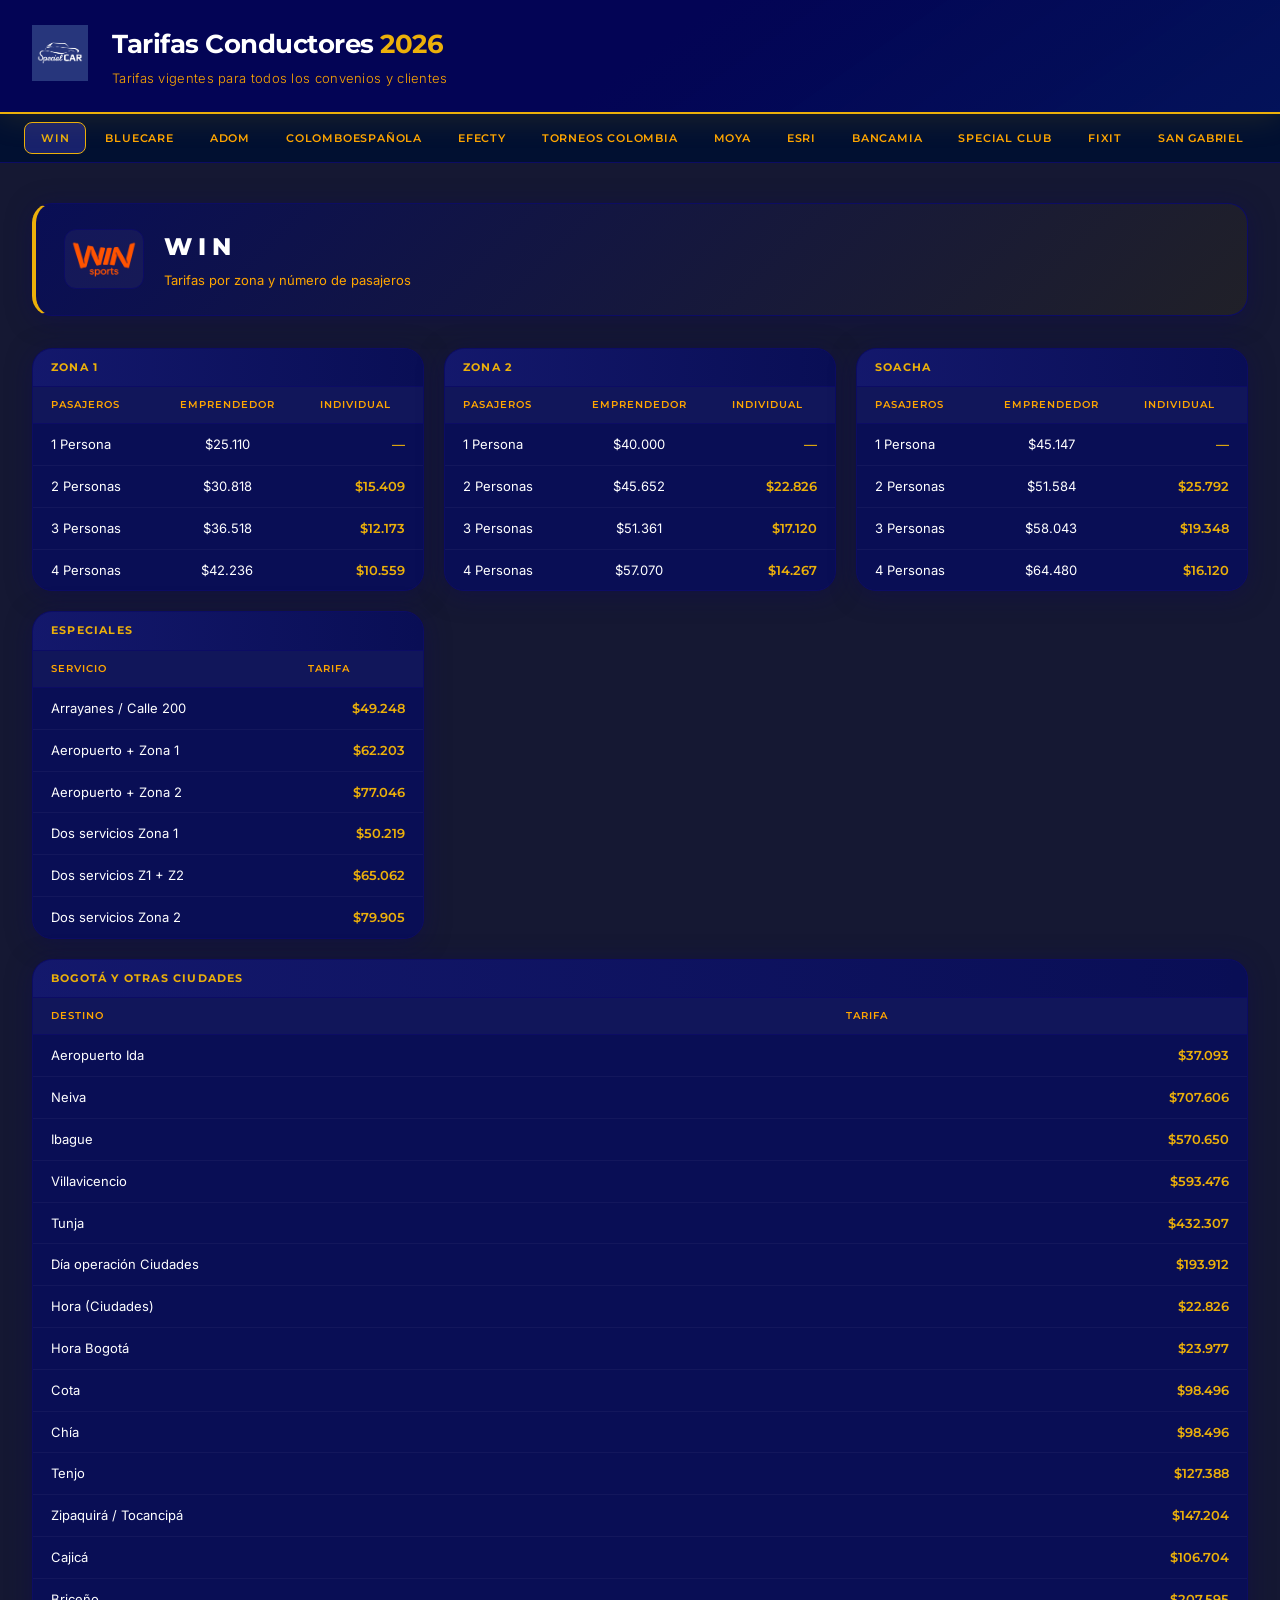
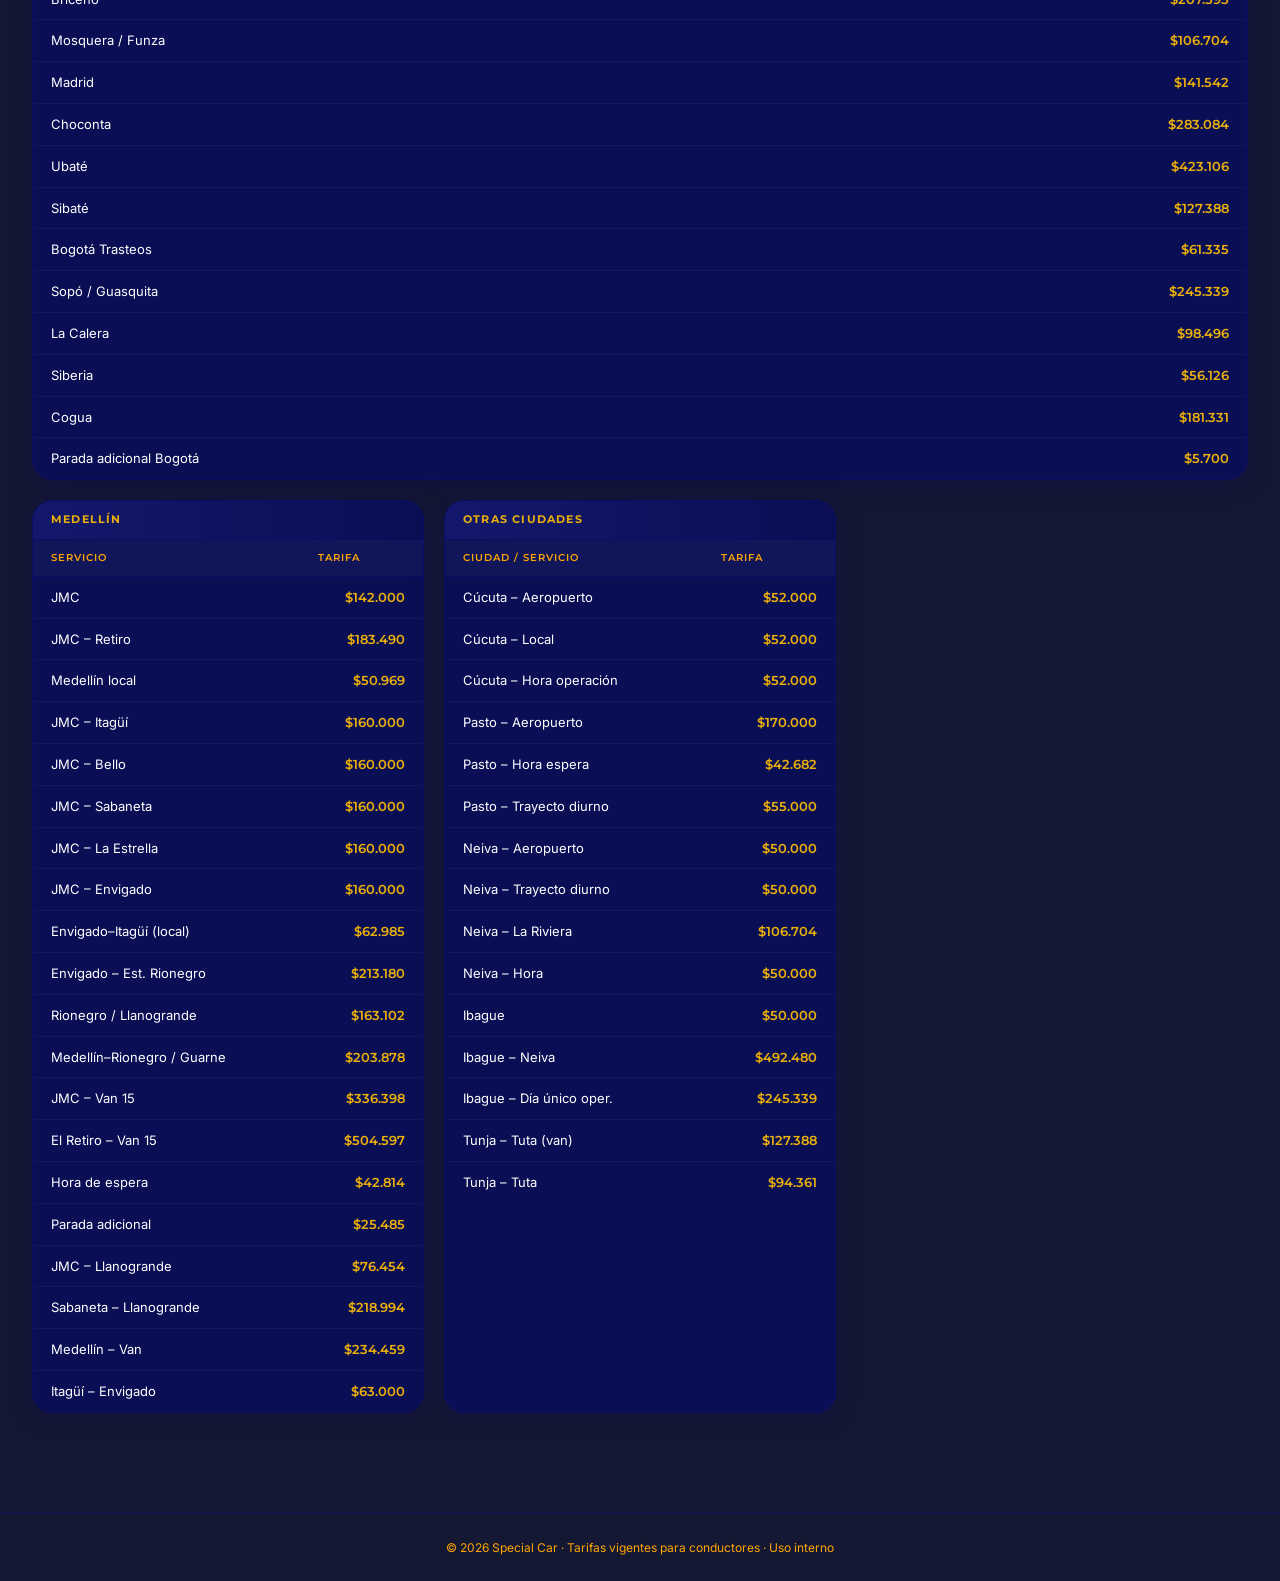
==== index.html @ 6fb54d42 "Moviendo archivos a la raíz para GitHub Pages" ====
<!DOCTYPE html>
<html lang="es">
<head>
  <meta charset="UTF-8" />
  <meta name="viewport" content="width=device-width, initial-scale=1.0" />
  <title>Tarifas 2026 — Special Car</title>
  <link rel="stylesheet" href="css/styles.css" />
  <link href="https://fonts.googleapis.com/css2?family=Montserrat:wght@300;400;600;700;800&family=Inter:wght@300;400;500;600&display=swap" rel="stylesheet" />
</head>
<body>

  <!-- HEADER -->
  <header class="site-header">
    <div class="header-inner">
      <div class="header-logo">
        <!-- Reemplaza con tu logo real: assets/logos/special-car.png -->
        <img src="assets/logos/specialcar.png" alt="Special Car" class="logo-main" onerror="this.style.display='none'; this.nextElementSibling.style.display='flex'" />
        <div class="logo-placeholder" style="display:none">
          <span class="logo-text">SPECIAL<strong>CAR</strong></span>
        </div>
      </div>
      <div class="header-title">
        <h1>Tarifas Conductores <span>2026</span></h1>
        <p>Tarifas vigentes para todos los convenios y clientes</p>
      </div>
    </div>
  </header>

  <!-- NAV TABS -->
  <nav class="tab-nav" id="tabNav">
    <div class="tab-nav-inner">
      <button class="tab-btn active" data-target="win">WIN</button>
      <button class="tab-btn" data-target="bluecare">BLUECARE</button>
      <button class="tab-btn" data-target="adom">ADOM</button>
      <button class="tab-btn" data-target="colomboespañola">COLOMBOESPAÑOLA</button>
      <button class="tab-btn" data-target="efecty">EFECTY</button>
      <button class="tab-btn" data-target="torneos">TORNEOS COLOMBIA</button>
      <button class="tab-btn" data-target="moya">MOYA</button>
      <button class="tab-btn" data-target="esri">ESRI</button>
      <button class="tab-btn" data-target="bancamia">BANCAMIA</button>
      <button class="tab-btn" data-target="special-club">SPECIAL CLUB</button>
      <button class="tab-btn" data-target="fixit">FIXIT</button>
      <button class="tab-btn" data-target="san-gabriel">SAN GABRIEL</button>
      <button class="tab-btn" data-target="expeditor">EXPEDITOR</button>
      <button class="tab-btn" data-target="longport">LONGPORT</button>
    </div>
  </nav>

  <!-- MAIN CONTENT -->
  <main class="main-content">

    <!-- ========= WIN ========= -->
    <section class="module active" id="win">
      <div class="module-header">
        <div class="module-logo-wrap">
          <img src="assets/logos/win.png" alt="WIN company logo" class="module-logo" onerror="this.style.display='none'; this.nextElementSibling.style.display='block'" />
          <span class="module-logo-fallback" style="display:none">WIN</span>
        </div>
        <div class="module-title">
          <h2>W I N</h2>
          <p>Tarifas por zona y número de pasajeros</p>
        </div>
      </div>

      <div class="cards-grid">
        <div class="zone-card">
          <div class="zone-label" style="color: var(--sc-accent)">Zona 1</div>
          <table class="rate-table">
            <thead><tr><th>Pasajeros</th><th>Emprendedor</th><th>Individual</th></tr></thead>
            <tbody>
              <tr><td>1 Persona</td><td>$25.110</td><td>—</td></tr>
              <tr><td>2 Personas</td><td>$30.818</td><td>$15.409</td></tr>
              <tr><td>3 Personas</td><td>$36.518</td><td>$12.173</td></tr>
              <tr><td>4 Personas</td><td>$42.236</td><td>$10.559</td></tr>
            </tbody>
          </table>
        </div>
        <div class="zone-card">
          <div class="zone-label">Zona 2</div>
          <table class="rate-table">
            <thead><tr><th>Pasajeros</th><th>Emprendedor</th><th>Individual</th></tr></thead>
            <tbody>
              <tr><td>1 Persona</td><td>$40.000</td><td>—</td></tr>
              <tr><td>2 Personas</td><td>$45.652</td><td>$22.826</td></tr>
              <tr><td>3 Personas</td><td>$51.361</td><td>$17.120</td></tr>
              <tr><td>4 Personas</td><td>$57.070</td><td>$14.267</td></tr>
            </tbody>
          </table>
        </div>
        <div class="zone-card">
          <div class="zone-label">Soacha</div>
          <table class="rate-table">
            <thead><tr><th>Pasajeros</th><th>Emprendedor</th><th>Individual</th></tr></thead>
            <tbody>
              <tr><td>1 Persona</td><td>$45.147</td><td>—</td></tr>
              <tr><td>2 Personas</td><td>$51.584</td><td>$25.792</td></tr>
              <tr><td>3 Personas</td><td>$58.043</td><td>$19.348</td></tr>
              <tr><td>4 Personas</td><td>$64.480</td><td>$16.120</td></tr>
            </tbody>
          </table>
        </div>
        <div class="zone-card">
          <div class="zone-label">Especiales</div>
          <table class="rate-table">
            <thead><tr><th>Servicio</th><th>Tarifa</th></tr></thead>
            <tbody>
              <tr><td>Arrayanes / Calle 200</td><td>$49.248</td></tr>
              <tr><td>Aeropuerto + Zona 1</td><td>$62.203</td></tr>
              <tr><td>Aeropuerto + Zona 2</td><td>$77.046</td></tr>
              <tr><td>Dos servicios Zona 1</td><td>$50.219</td></tr>
              <tr><td>Dos servicios Z1 + Z2</td><td>$65.062</td></tr>
              <tr><td>Dos servicios Zona 2</td><td>$79.905</td></tr>
            </tbody>
          </table>
        </div>
        <div class="zone-card full-width">
          <div class="zone-label">Bogotá y Otras Ciudades</div>
          <table class="rate-table">
            <thead><tr><th>Destino</th><th>Tarifa</th></tr></thead>
            <tbody>
              <tr><td>Aeropuerto Ida</td><td>$37.093</td></tr>
              <tr><td>Neiva</td><td>$707.606</td></tr>
              <tr><td>Ibague</td><td>$570.650</td></tr>
              <tr><td>Villavicencio</td><td>$593.476</td></tr>
              <tr><td>Tunja</td><td>$432.307</td></tr>
              <tr><td>Día operación Ciudades</td><td>$193.912</td></tr>
              <tr><td>Hora (Ciudades)</td><td>$22.826</td></tr>
              <tr><td>Hora Bogotá</td><td>$23.977</td></tr>
              <tr><td>Cota</td><td>$98.496</td></tr>
              <tr><td>Chía</td><td>$98.496</td></tr>
              <tr><td>Tenjo</td><td>$127.388</td></tr>
              <tr><td>Zipaquirá / Tocancipá</td><td>$147.204</td></tr>
              <tr><td>Cajicá</td><td>$106.704</td></tr>
              <tr><td>Briceño</td><td>$207.595</td></tr>
              <tr><td>Mosquera / Funza</td><td>$106.704</td></tr>
              <tr><td>Madrid</td><td>$141.542</td></tr>
              <tr><td>Choconta</td><td>$283.084</td></tr>
              <tr><td>Ubaté</td><td>$423.106</td></tr>
              <tr><td>Sibaté</td><td>$127.388</td></tr>
              <tr><td>Bogotá Trasteos</td><td>$61.335</td></tr>
              <tr><td>Sopó / Guasquita</td><td>$245.339</td></tr>
              <tr><td>La Calera</td><td>$98.496</td></tr>
              <tr><td>Siberia</td><td>$56.126</td></tr>
              <tr><td>Cogua</td><td>$181.331</td></tr>
              <tr><td>Parada adicional Bogotá</td><td>$5.700</td></tr>
            </tbody>
          </table>
        </div>
        <div class="zone-card">
          <div class="zone-label">Medellín</div>
          <table class="rate-table">
            <thead><tr><th>Servicio</th><th>Tarifa</th></tr></thead>
            <tbody>
              <tr><td>JMC</td><td>$142.000</td></tr>
              <tr><td>JMC – Retiro</td><td>$183.490</td></tr>
              <tr><td>Medellín local</td><td>$50.969</td></tr>
              <tr><td>JMC – Itagüí</td><td>$160.000</td></tr>
              <tr><td>JMC – Bello</td><td>$160.000</td></tr>
              <tr><td>JMC – Sabaneta</td><td>$160.000</td></tr>
              <tr><td>JMC – La Estrella</td><td>$160.000</td></tr>
              <tr><td>JMC – Envigado</td><td>$160.000</td></tr>
              <tr><td>Envigado–Itagüí (local)</td><td>$62.985</td></tr>
              <tr><td>Envigado – Est. Rionegro</td><td>$213.180</td></tr>
              <tr><td>Rionegro / Llanogrande</td><td>$163.102</td></tr>
              <tr><td>Medellín–Rionegro / Guarne</td><td>$203.878</td></tr>
              <tr><td>JMC – Van 15</td><td>$336.398</td></tr>
              <tr><td>El Retiro – Van 15</td><td>$504.597</td></tr>
              <tr><td>Hora de espera</td><td>$42.814</td></tr>
              <tr><td>Parada adicional</td><td>$25.485</td></tr>
              <tr><td>JMC – Llanogrande</td><td>$76.454</td></tr>
              <tr><td>Sabaneta – Llanogrande</td><td>$218.994</td></tr>
              <tr><td>Medellín – Van</td><td>$234.459</td></tr>
              <tr><td>Itagüí – Envigado</td><td>$63.000</td></tr>
            </tbody>
          </table>
        </div>
        <div class="zone-card">
          <div class="zone-label">Otras Ciudades</div>
          <table class="rate-table">
            <thead><tr><th>Ciudad / Servicio</th><th>Tarifa</th></tr></thead>
            <tbody>
              <tr><td>Cúcuta – Aeropuerto</td><td>$52.000</td></tr>
              <tr><td>Cúcuta – Local</td><td>$52.000</td></tr>
              <tr><td>Cúcuta – Hora operación</td><td>$52.000</td></tr>
              <tr><td>Pasto – Aeropuerto</td><td>$170.000</td></tr>
              <tr><td>Pasto – Hora espera</td><td>$42.682</td></tr>
              <tr><td>Pasto – Trayecto diurno</td><td>$55.000</td></tr>
              <tr><td>Neiva – Aeropuerto</td><td>$50.000</td></tr>
              <tr><td>Neiva – Trayecto diurno</td><td>$50.000</td></tr>
              <tr><td>Neiva – La Riviera</td><td>$106.704</td></tr>
              <tr><td>Neiva – Hora</td><td>$50.000</td></tr>
              <tr><td>Ibague</td><td>$50.000</td></tr>
              <tr><td>Ibague – Neiva</td><td>$492.480</td></tr>
              <tr><td>Ibague – Día único oper.</td><td>$245.339</td></tr>
              <tr><td>Tunja – Tuta (van)</td><td>$127.388</td></tr>
              <tr><td>Tunja – Tuta</td><td>$94.361</td></tr>
            </tbody>
          </table>
        </div>
      </div>
    </section>

    <!-- ========= BLUECARE ========= -->
    <section class="module" id="bluecare">
      <div class="module-header">
        <div class="module-logo-wrap">
          <img src="assets/logos/bluecare.png" alt="BlueCare" class="module-logo" onerror="this.style.display='none'; this.nextElementSibling.style.display='block'" />
          <span class="module-logo-fallback" style="display:none">BLUECARE</span>
        </div>
        <div class="module-title">
          <h2>BLUECARE</h2>
          <p>Tarifas por hora de servicio</p>
        </div>
      </div>
      <div class="cards-grid">
        <div class="zone-card">
          <div class="zone-label">Tarifas Horarias</div>
          <table class="rate-table">
            <thead><tr><th>Tipo</th><th>Tarifa</th></tr></thead>
            <tbody>
              <tr><td>Hora Normal</td><td>$20.340</td></tr>
              <tr><td>Hora Dominical</td><td>$21.240</td></tr>
            </tbody>
          </table>
        </div>
      </div>
    </section>

    <!-- ========= ADOM ========= -->
    <section class="module" id="adom">
      <div class="module-header">
        <div class="module-logo-wrap">
          <img src="assets/logos/adom.png" alt="ADOM" class="module-logo" onerror="this.style.display='none'; this.nextElementSibling.style.display='block'" />
          <span class="module-logo-fallback" style="display:none">ADOM</span>
        </div>
        <div class="module-title">
          <h2>SERVICIOS ADOM</h2>
          <p>Tarifas de servicio por hora</p>
        </div>
      </div>
      <div class="cards-grid">
        <div class="zone-card">
          <div class="zone-label">Tarifa</div>
          <table class="rate-table">
            <thead><tr><th>Servicio</th><th>Tarifa</th></tr></thead>
            <tbody>
              <tr><td>Hora Normal</td><td>$18.000</td></tr>
            </tbody>
          </table>
        </div>
      </div>
    </section>

    <!-- ========= COLOMBOESPAÑOLA ========= -->
    <section class="module" id="colomboespañola">
      <div class="module-header">
        <div class="module-logo-wrap">
          <img src="assets/logos/colomboespañola.png" alt="Colombo Española" class="module-logo" onerror="this.style.display='none'; this.nextElementSibling.style.display='block'" />
          <span class="module-logo-fallback" style="display:none">COLOMBOESPAÑOLA</span>
        </div>
        <div class="module-title">
          <h2>COLOMBO ESPAÑOLA</h2>
          <p>Tarifas aeropuerto y hora de espera</p>
        </div>
      </div>
      <div class="cards-grid">
        <div class="zone-card">
          <div class="zone-label">Tarifas</div>
          <table class="rate-table">
            <thead><tr><th>Servicio</th><th>Tarifa</th></tr></thead>
            <tbody>
              <tr><td>Aeropuerto</td><td>$42.000</td></tr>
              <tr><td>Hora espera</td><td>$23.000</td></tr>
            </tbody>
          </table>
        </div>
      </div>
    </section>

    <!-- ========= EFECTY ========= -->
    <section class="module" id="efecty">
      <div class="module-header">
        <div class="module-logo-wrap">
          <img src="assets/logos/efecty.png" alt="Efecty" class="module-logo" onerror="this.style.display='none'; this.nextElementSibling.style.display='block'" />
          <span class="module-logo-fallback" style="display:none">EFECTY</span>
        </div>
        <div class="module-title">
          <h2>EFECTY</h2>
          <p>Tarifas por KM > 5km se adiciona el valor por km recorrido</p>
        </div>
      </div>
      <div class="cards-grid">
        <div class="zone-card">
          <div class="zone-label">Tarifas</div>
          <table class="rate-table">
            <thead><tr><th>Servicio</th><th>Tarifa</th></tr></thead>
            <tbody>
              <tr><td>Mínimo menos de 5 km</td><td>$11.900</td></tr>
              <tr><td>Base + km adicional (después km 5)</td><td>$2.240</td></tr>
            </tbody>
          </table>
        </div>
      </div>
    </section>

    <!-- ========= TORNEOS COLOMBIA ========= -->
    <section class="module" id="torneos">
      <div class="module-header">
        <div class="module-logo-wrap">
          <img src="assets/logos/torneos.png" alt="Torneos Colombia" class="module-logo" onerror="this.style.display='none'; this.nextElementSibling.style.display='block'" />
          <span class="module-logo-fallback" style="display:none">TORNEOS COLOMBIA</span>
        </div>
        <div class="module-title">
          <h2>TORNEOS COLOMBIA</h2>
          <p>Tarifas de disponibilidad y aeropuerto</p>
        </div>
      </div>
      <div class="cards-grid">
        <div class="zone-card">
          <div class="zone-label">Tarifas</div>
          <table class="rate-table">
            <thead><tr><th>Servicio</th><th>Tarifa</th></tr></thead>
            <tbody>
              <tr><td>Disponibilidad 7 horas</td><td>$190.000</td></tr>
              <tr><td>Aeropuerto</td><td>$42.250</td></tr>
              <tr><td>Aeropuerto – Soacha / Usme / Calle 170+</td><td>$58.500</td></tr>
            </tbody>
          </table>
        </div>
      </div>
    </section>

    <!-- ========= MOYA ========= -->
    <section class="module" id="moya">
      <div class="module-header">
        <div class="module-logo-wrap">
          <img src="assets/logos/moya.png" alt="MOYA" class="module-logo" onerror="this.style.display='none'; this.nextElementSibling.style.display='block'" />
          <span class="module-logo-fallback" style="display:none">MOYA</span>
        </div>
        <div class="module-title">
          <h2>MOYA</h2>
          <p>Tarifas aeropuerto y trayecto</p>
        </div>
      </div>
      <div class="cards-grid">
        <div class="zone-card">
          <div class="zone-label">Tarifas</div>
          <table class="rate-table">
            <thead><tr><th>Servicio</th><th>Tarifa</th></tr></thead>
            <tbody>
              <tr><td>Aeropuerto</td><td>$39.200</td></tr>
              <tr><td>Trayecto</td><td>$33.600</td></tr>
            </tbody>
          </table>
        </div>
      </div>
    </section>

    <!-- ========= ESRI ========= -->
    <section class="module" id="esri">
      <div class="module-header">
        <div class="module-logo-wrap">
          <img src="assets/logos/esri.png" alt="ESRI" class="module-logo" onerror="this.style.display='none'; this.nextElementSibling.style.display='block'" />
          <span class="module-logo-fallback" style="display:none">ESRI</span>
        </div>
        <div class="module-title">
          <h2>ESRI</h2>
          <p>Tarifas por capacidad de pasajeros</p>
        </div>
      </div>
      <div class="cards-grid">
        <div class="zone-card">
          <div class="zone-label">Pasajeros</div>
          <table class="rate-table">
            <thead><tr><th>Capacidad</th><th>Tarifa</th></tr></thead>
            <tbody>
              <tr><td>1 a 4 pasajeros</td><td>$55.000</td></tr>
              <tr><td>6 pasajeros</td><td>$77.000</td></tr>
              <tr><td>7 a 8 pasajeros</td><td>$88.000</td></tr>
              <tr><td>9 a 11 pasajeros</td><td>$99.000</td></tr>
            </tbody>
          </table>
        </div>
        <div class="zone-card">
          <div class="zone-label">Zonas Latam</div>
          <table class="rate-table">
            <thead><tr><th>Zona</th><th>Tarifa</th></tr></thead>
            <tbody>
              <tr><td>Latam Norte</td><td>$44.000</td></tr>
              <tr><td>Latam Sur</td><td>$55.000</td></tr>
              <tr><td>Parada adicional</td><td>$5.500</td></tr>
            </tbody>
          </table>
        </div>
      </div>
    </section>

    <!-- ========= BANCAMIA ========= -->
    <section class="module" id="bancamia">
      <div class="module-header">
        <div class="module-logo-wrap">
          <img src="assets/logos/bancamia.png" alt="Bancamia" class="module-logo" onerror="this.style.display='none'; this.nextElementSibling.style.display='block'" />
          <span class="module-logo-fallback" style="display:none">BANCAMIA</span>
        </div>
        <div class="module-title">
          <h2>BANCAMIA</h2>
          <p>Tarifas por destino y tipo de servicio</p>
        </div>
      </div>
      <div class="cards-grid">
        <div class="zone-card">
          <div class="zone-label">Destinos</div>
          <table class="rate-table">
            <thead><tr><th>Destino</th><th>Tarifa</th></tr></thead>
            <tbody>
              <tr><td>Cajicá</td><td>$97.500</td></tr>
              <tr><td>Chía</td><td>$94.250</td></tr>
              <tr><td>Cota</td><td>$94.250</td></tr>
              <tr><td>El Rosal</td><td>$115.700</td></tr>
              <tr><td>Facatativá</td><td>$115.700</td></tr>
              <tr><td>Funza</td><td>$104.000</td></tr>
              <tr><td>Guaimaral</td><td>$44.200</td></tr>
              <tr><td>Hato Grande</td><td>$94.250</td></tr>
              <tr><td>La Calera</td><td>$100.750</td></tr>
              <tr><td>La Caro</td><td>$97.500</td></tr>
              <tr><td>Madrid</td><td>$104.000</td></tr>
              <tr><td>Margarita del Ocho</td><td>$42.250</td></tr>
              <tr><td>Mosquera</td><td>$104.000</td></tr>
            </tbody>
          </table>
        </div>
        <div class="zone-card">
          <div class="zone-label">Servicios por Hora / Aeropuerto</div>
          <table class="rate-table">
            <thead><tr><th>Servicio</th><th>Tarifa</th></tr></thead>
            <tbody>
              <tr><td>Hora diurna</td><td>$25.350</td></tr>
              <tr><td>Hora nocturna / Dom. / Fest.</td><td>$25.350</td></tr>
              <tr><td>Aeropuerto con recepción</td><td>$54.600</td></tr>
              <tr><td>Aeropuerto diurno y nocturno</td><td>$42.250</td></tr>
              <tr><td>Aeropuerto nocturno Dom./Fest.</td><td>$42.250</td></tr>
            </tbody>
          </table>
        </div>
      </div>
    </section>

    <!-- ========= SPECIAL CLUB ========= -->
    <section class="module" id="special-club">
      <div class="module-header">
        <div class="module-logo-wrap">
          <img src="assets/logos/specialclub.png" alt="Special Club" class="module-logo" onerror="this.style.display='none'; this.nextElementSibling.style.display='block'" />
          <span class="module-logo-fallback" style="display:none">SPECIAL CLUB</span>
        </div>
        <div class="module-title">
          <h2>SPECIAL CLUB</h2>
          <p>Tarifas asignadas por cliente</p>
        </div>
      </div>
      <div class="cards-grid">
        <div class="zone-card">
          <div class="zone-label">Clientes</div>
          <table class="rate-table">
            <thead><tr><th>Cliente</th><th>Tarifa</th></tr></thead>
            <tbody>
              <tr><td>Carlos Villegas</td><td>$50.000</td></tr>
              <tr><td>Camilo Celeno</td><td>$29.000</td></tr>
              <tr><td>Carolina Salazar</td><td>$27.000</td></tr>
              <tr><td>Claudia Gutiérrez – Aeropuerto</td><td>$30.000</td></tr>
              <tr><td>Claudia Gutiérrez – Local</td><td>$27.000</td></tr>
              <tr><td>Zandra – Aeropuerto</td><td>$48.000</td></tr>
              <tr><td>Zandra – Hora</td><td>$28.000</td></tr>
              <tr><td>Leonardo Ordóñez (Primax–Omnicon)</td><td>$40.000</td></tr>
            </tbody>
          </table>
        </div>
      </div>
    </section>

    <!-- ========= FIXTI ========= -->
    <section class="module" id="fixit">
      <div class="module-header">
        <div class="module-logo-wrap">
          <img src="assets/logos/fixit.png" alt="FIXIT" class="module-logo" onerror="this.style.display='none'; this.nextElementSibling.style.display='block'" />
          <span class="module-logo-fallback" style="display:none">FIXIT</span>
        </div>
        <div class="module-title">
          <h2>FIXIT</h2>
          <p>Tarifas por ciudad y destino</p>
        </div>
      </div>
      <div class="cards-grid">
        <div class="zone-card">
          <div class="zone-label">Bogotá y Alrededores</div>
          <table class="rate-table">
            <thead><tr><th>Destino</th><th>Tarifa</th></tr></thead>
            <tbody>
              <tr><td>Bogotá largo (+15.1 km)</td><td>$38.160</td></tr>
              <tr><td>Bogotá –15 km</td><td>$34.920</td></tr>
              <tr><td>Cajicá</td><td>$110.160</td></tr>
              <tr><td>Soacha / Usme / Ciudad Bolívar</td><td>$57.240</td></tr>
              <tr><td>Chía / Cota</td><td>$101.520</td></tr>
              <tr><td>Faca – Marcela Góngora</td><td>$100.800</td></tr>
              <tr><td>Facatativá</td><td>$104.832</td></tr>
              <tr><td>Sopó</td><td>$104.832</td></tr>
              <tr><td>Mosquera</td><td>$104.832</td></tr>
            </tbody>
          </table>
        </div>
        <div class="zone-card">
          <div class="zone-label">Otras Ciudades</div>
          <table class="rate-table">
            <thead><tr><th>Ciudad / Servicio</th><th>Tarifa</th></tr></thead>
            <tbody>
              <tr><td>Pereira</td><td>$64.800</td></tr>
              <tr><td>Barranquilla</td><td>$43.200</td></tr>
              <tr><td>Soledad / Barranquilla</td><td>$43.200</td></tr>
              <tr><td>Local</td><td>$38.160</td></tr>
              <tr><td>Sabaneta / Envigado / Bello / Itagüí</td><td>$57.960</td></tr>
              <tr><td>Rionegro</td><td>$130.000</td></tr>
              <tr><td>Medellín local</td><td>$48.240</td></tr>
            </tbody>
          </table>
        </div>
      </div>
    </section>

    <!-- ========= SAN GABRIEL ========= -->
    <section class="module" id="san-gabriel">
      <div class="module-header">
        <div class="module-logo-wrap">
          <img src="assets/logos/san-gabriel.png" alt="San Gabriel" class="module-logo" onerror="this.style.display='none'; this.nextElementSibling.style.display='block'" />
          <span class="module-logo-fallback" style="display:none">SAN GABRIEL</span>
        </div>
        <div class="module-title">
          <h2>SAN GABRIEL</h2>
          <p>Tarifas por distancia de recorrido</p>
        </div>
      </div>
      <div class="cards-grid">
        <div class="zone-card">
          <div class="zone-label">Rangos de Distancia</div>
          <table class="rate-table">
            <thead><tr><th>Rango</th><th>Tarifa</th></tr></thead>
            <tbody>
              <tr><td>Corto 1–10 km</td><td>$26.600</td></tr>
              <tr><td>Mediano 11–20 km</td><td>$38.500</td></tr>
              <tr><td>Largo 21–30 km</td><td>$52.500</td></tr>
              <tr><td>Soacha / Usme</td><td>$59.500</td></tr>
            </tbody>
          </table>
        </div>
      </div>
    </section>

    <!-- ========= EXPEDITOR ========= -->
    <section class="module" id="expeditor">
      <div class="module-header">
        <div class="module-logo-wrap">
          <img src="assets/logos/expeditor.png" alt="Expeditor" class="module-logo" onerror="this.style.display='none'; this.nextElementSibling.style.display='block'" />
          <span class="module-logo-fallback" style="display:none">EXPEDITOR</span>
        </div>
        <div class="module-title">
          <h2>EXPEDITOR</h2>
          <p>Tarifas aeropuerto por ciudad</p>
        </div>
      </div>
      <div class="cards-grid">
        <div class="zone-card">
          <div class="zone-label">Aeropuertos</div>
          <table class="rate-table">
            <thead><tr><th>Destino</th><th>Tarifa</th></tr></thead>
            <tbody>
              <tr><td>Bogotá – Aeropuerto</td><td>$31.500</td></tr>
              <tr><td>Medellín – Aeropuerto Rionegro</td><td>$130.000</td></tr>
            </tbody>
          </table>
        </div>
      </div>
    </section>

    <!-- ========= LONGPORT ========= -->
    <section class="module" id="longport">
      <div class="module-header">
        <div class="module-logo-wrap">
          <img src="assets/logos/longport.png" alt="Longport" class="module-logo" onerror="this.style.display='none'; this.nextElementSibling.style.display='block'" />
          <span class="module-logo-fallback" style="display:none">LONGPORT</span>
        </div>
        <div class="module-title">
          <h2>LONGPORT</h2>
          <p>Rutas nocturnas y administrativos</p>
        </div>
      </div>
      <div class="cards-grid">
        <div class="zone-card">
          <div class="zone-label">Rutas Nocturnas — por Zona y Pasajeros</div>
          <table class="rate-table">
            <thead><tr><th>Zona</th><th>1 Psj</th><th>2 Psj</th><th>3 Psj</th><th>4 Psj</th><th>5 Psj</th><th>6 Psj</th></tr></thead>
            <tbody>
              <tr><td>Zona 1</td><td>$15.000</td><td>$23.973</td><td>$29.970</td><td>$38.362</td><td>$41.958</td><td>$45.554</td></tr>
              <tr><td>Zona 2</td><td>$16.000</td><td>$26.973</td><td>$35.964</td><td>$43.157</td><td>$47.952</td><td>$53.946</td></tr>
              <tr><td>Zona 3</td><td>$18.200</td><td>$29.970</td><td>$41.958</td><td>$47.952</td><td>$53.946</td><td>$59.940</td></tr>
            </tbody>
          </table>
        </div>
        <div class="zone-card full-width">
          <div class="zone-label">Administrativos — Destinos Bogotá</div>
          <table class="rate-table">
            <thead><tr><th>Destino</th><th>Tarifa</th></tr></thead>
            <tbody>
              <tr><td>Usaquén 170</td><td>$39.800</td></tr>
              <tr><td>Usaquén 115–134</td><td>$31.250</td></tr>
              <tr><td>Santa Fe</td><td>$25.350</td></tr>
              <tr><td>Castilla</td><td>$28.000</td></tr>
              <tr><td>Usaquén 147</td><td>$35.750</td></tr>
              <tr><td>Fontibón / Engativá</td><td>$16.000</td></tr>
              <tr><td>Bosa</td><td>$40.000</td></tr>
              <tr><td>Hora de espera</td><td>$24.400</td></tr>
              <tr><td>Parada adicional</td><td>$12.200</td></tr>
              <tr><td>Mosquera</td><td>$105.600</td></tr>
              <tr><td>Chapinero</td><td>$25.000</td></tr>
              <tr><td>Zipaquirá</td><td>$119.000</td></tr>
            </tbody>
          </table>
        </div>
      </div>
    </section>

  </main>

  <footer class="site-footer">
    <p>© 2026 Special Car · Tarifas vigentes para conductores · Uso interno</p>
  </footer>

  <script src="js/app.js"></script>
</body>
</html>
---- css/styles.css ----
/* ===========================
   SPECIAL CAR — TARIFAS 2026
   styles.css
   =========================== */

:root {
  --sc-black:    #151833;
  --sc-dark:     #011031;
  --sc-card:     #090e55;
  --sc-border:   #0c0c64;
  --sc-accent:   #ecb00a;     /* gold */
  --sc-accent2:  #b90f0f;
  --sc-text:     #ffffff;
  --sc-muted:    #ffa600;
  --sc-white:    #ffffff;
  --radius:      12px;
  --radius-lg:   20px;
  --shadow:      0 4px 24px rgba(15, 11, 77, 0.5);
  --font-head:   'Montserrat', sans-serif;
  --font-body:   'Inter', sans-serif;
}

*, *::before, *::after { box-sizing: border-box; margin: 0; padding: 0; }

html { scroll-behavior: smooth; }

body {
  background: var(--sc-black);
  color: var(--sc-text);
  font-family: var(--font-body);
  font-size: 14px;
  line-height: 1.6;
  min-height: 100vh;
}

/* ===== HEADER ===== */
.site-header {
  background: linear-gradient(145deg, #030455 50%, #01125fe1 100%);
  border-bottom: 2px solid var(--sc-accent);
  padding: 24px 32px;
  position: sticky;
  top: 0;
  z-index: 100;
  box-shadow: 0 2px 32px rgba(230, 162, 4, 0.15);
}

.header-inner {
  max-width: 1400px;
  margin: 0 auto;
  display: flex;
  align-items: center;
  gap: 24px;
}

.header-logo {
  flex-shrink: 0;
}

.logo-main {
  height: 56px;
  width: auto;
  object-fit: contain;
}

.logo-placeholder {
  align-items: center;
  background: linear-gradient(135deg, var(--sc-accent), var(--sc-accent2));
  border-radius: 10px;
  padding: 10px 20px;
}

.logo-text {
  font-family: var(--font-head);
  font-size: 22px;
  font-weight: 300;
  color: #0a0a0a;
  letter-spacing: 2px;
  text-transform: uppercase;
}
.logo-text strong { font-weight: 800; }

.header-title h1 {
  font-family: var(--font-head);
  font-size: 26px;
  font-weight: 700;
  color: var(--sc-white);
  letter-spacing: -0.5px;
}

.header-title h1 span {
  color: var(--sc-accent);
}

.header-title p {
  color: var(--sc-muted);
  font-size: 13px;
  font-weight: 300;
  letter-spacing: 0.3px;
  margin-top: 2px;
}

/* ===== TAB NAV ===== */
.tab-nav {
  background: var(--sc-dark);
  border-bottom: 1px solid var(--sc-border);
  overflow-x: auto;
  scrollbar-width: thin;
  scrollbar-color: var(--sc-accent) transparent;
  position: sticky;
  top: 107px;
  z-index: 90;
}

.tab-nav::-webkit-scrollbar { height: 3px; }
.tab-nav::-webkit-scrollbar-track { background: transparent; }
.tab-nav::-webkit-scrollbar-thumb { background: var(--sc-accent); border-radius: 2px; }

.tab-nav-inner {
  display: flex;
  gap: 2px;
  padding: 8px 24px;
  min-width: max-content;
}

.tab-btn {
  background: transparent;
  border: 1px solid transparent;
  border-radius: 8px;
  color: var(--sc-muted);
  cursor: pointer;
  font-family: var(--font-head);
  font-size: 11px;
  font-weight: 600;
  letter-spacing: 0.8px;
  padding: 8px 16px;
  text-transform: uppercase;
  transition: all .2s ease;
  white-space: nowrap;
}

.tab-btn:hover {
  background: rgba(81, 67, 212, 0.08);
  border-color: rgba(10, 24, 104, 0.3);
  color: var(--sc-accent);
}

.tab-btn.active {
  background: rgba(70, 70, 228, 0.329);
  border-color: var(--sc-accent);
  color: var(--sc-accent);
}

/* ===== MAIN CONTENT ===== */
.main-content {
  max-width: 1400px;
  margin: 0 auto;
  padding: 40px 32px;
}

/* ===== MODULE SECTIONS ===== */
.module {
  display: none;
  animation: fadeIn .35s ease;
}

.module.active { display: block; }

@keyframes fadeIn {
  from { opacity: 0; transform: translateY(12px); }
  to   { opacity: 1; transform: translateY(0); }
}

/* ===== MODULE HEADER ===== */
.module-header {
  display: flex;
  align-items: center;
  gap: 20px;
  margin-bottom: 32px;
  padding: 24px 28px;
  background: linear-gradient(135deg, var(--sc-card) 0%, #202028 100%);
  border: 1px solid var(--sc-border);
  border-left: 4px solid var(--sc-accent);
  border-radius: var(--radius-lg);
  box-shadow: var(--shadow);
}

.module-logo-wrap {
  flex-shrink: 0;
  display: flex;
  align-items: center;
  justify-content: center;
  width: 80px;
  height: 60px;
  background: rgba(255,255,255,.04);
  border: 1px solid var(--sc-border);
  border-radius: var(--radius);
  overflow: hidden;
}

.module-logo {
  max-width: 72px;
  max-height: 52px;
  object-fit: contain;
}

.module-logo-fallback {
  font-family: var(--font-head);
  font-size: 10px;
  font-weight: 800;
  color: var(--sc-accent);
  letter-spacing: 1px;
  text-align: center;
  padding: 4px;
}

.module-title h2 {
  font-family: var(--font-head);
  font-size: 24px;
  font-weight: 800;
  color: var(--sc-white);
  letter-spacing: -0.5px;
}

.module-title p {
  color: var(--sc-muted);
  font-size: 13px;
  margin-top: 3px;
}

/* ===== CARDS GRID ===== */
.cards-grid {
  display: grid;
  grid-template-columns: repeat(auto-fill, minmax(340px, 1fr));
  gap: 20px;
}

/* ===== ZONE CARD ===== */
.zone-card {
  background: var(--sc-card);
  border: 1px solid var(--sc-border);
  border-radius: var(--radius-lg);
  overflow: hidden;
  box-shadow: var(--shadow);
  transition: transform .2s ease, box-shadow .2s ease;
}

.zone-card:hover {
  transform: translateY(-3px);
  box-shadow: 0 8px 32px rgba(212,168,67,.12);
}

.zone-card.full-width {
  grid-column: 1 / -1;
}

.zone-label {
  background: linear-gradient(90deg, rgba(67, 69, 212, 0.18) 0%, transparent 100%);
  border-bottom: 1px solid var(--sc-border);
  color: var(--sc-accent);
  font-family: var(--font-head);
  font-size: 11px;
  font-weight: 700;
  letter-spacing: 1.2px;
  padding: 10px 18px;
  text-transform: uppercase;
}

/* ===== TABLE ===== */
.rate-table {
  width: 100%;
  border-collapse: collapse;
}

.rate-table thead th {
  background: rgba(255,255,255,.03);
  border-bottom: 1px solid var(--sc-border);
  color: var(--sc-muted);
  font-family: var(--font-head);
  font-size: 10px;
  font-weight: 600;
  letter-spacing: 1px;
  padding: 10px 18px;
  text-align: left;
  text-transform: uppercase;
}

.rate-table tbody tr {
  border-bottom: 1px solid rgba(255,255,255,.04);
  transition: background .15s ease;
}

.rate-table tbody tr:last-child { border-bottom: none; }

.rate-table tbody tr:hover {
  background: rgba(212,168,67,.05);
}

.rate-table tbody td {
  color: var(--sc-text);
  font-size: 13px;
  padding: 10px 18px;
}

.rate-table tbody td:last-child {
  color: var(--sc-accent);
  font-family: var(--font-head);
  font-weight: 600;
  text-align: right;
  white-space: nowrap;
}

.rate-table tbody td small {
  color: var(--sc-muted);
  font-size: 10px;
  font-weight: 400;
  margin-left: 4px;
}

/* Longport multi-col override */
.rate-table th:not(:first-child):not(:last-child),
.rate-table td:not(:first-child):not(:last-child) {
  text-align: center;
}

/* ===== FOOTER ===== */
.site-footer {
  border-top: 1px solid var(--sc-border);
  color: var(--sc-muted);
  font-size: 12px;
  margin-top: 60px;
  padding: 24px 32px;
  text-align: center;
}

/* ===== RESPONSIVE ===== */
@media (max-width: 768px) {
  .site-header { padding: 16px 20px; }
  .header-title h1 { font-size: 20px; }
  .tab-nav { top: 90px; }
  .main-content { padding: 24px 16px; }
  .cards-grid { grid-template-columns: 1fr; }
  .zone-card.full-width { grid-column: 1; }
  .module-header { gap: 14px; padding: 18px 20px; }
  .module-title h2 { font-size: 20px; }
}
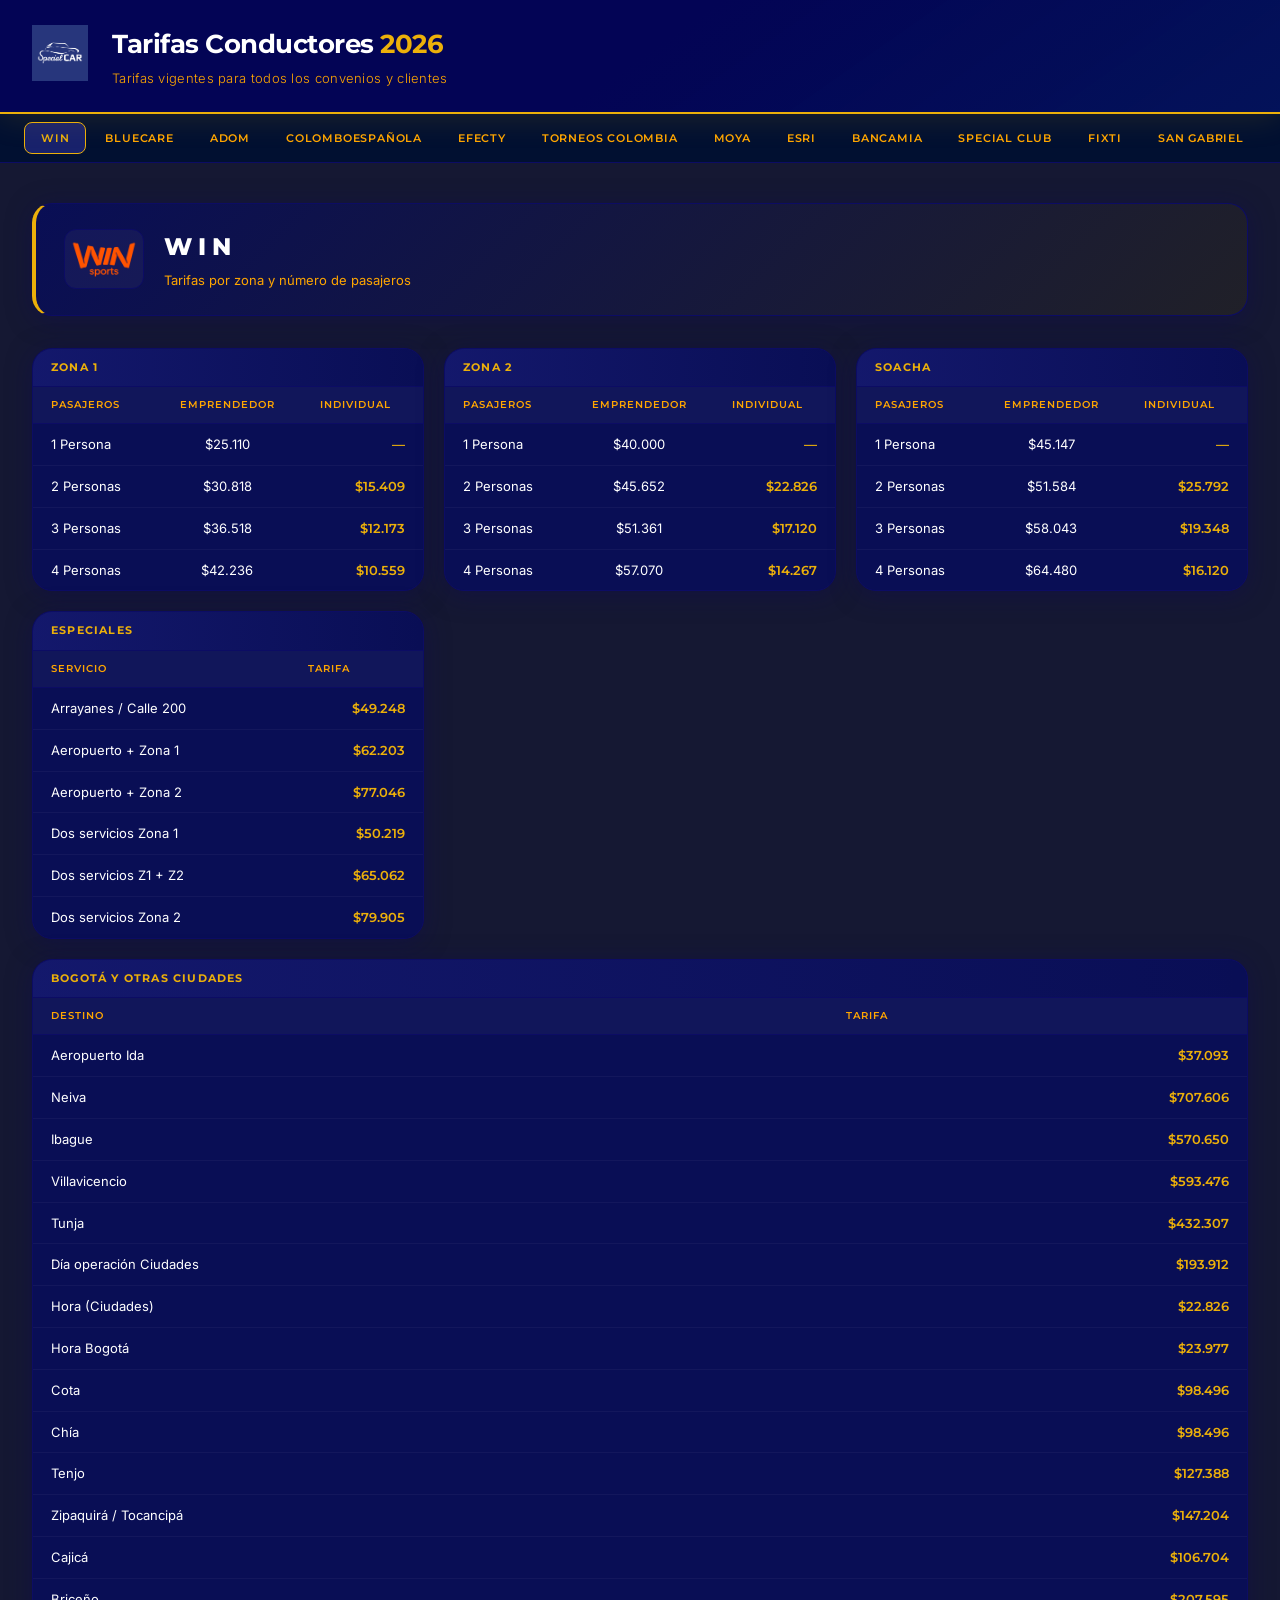
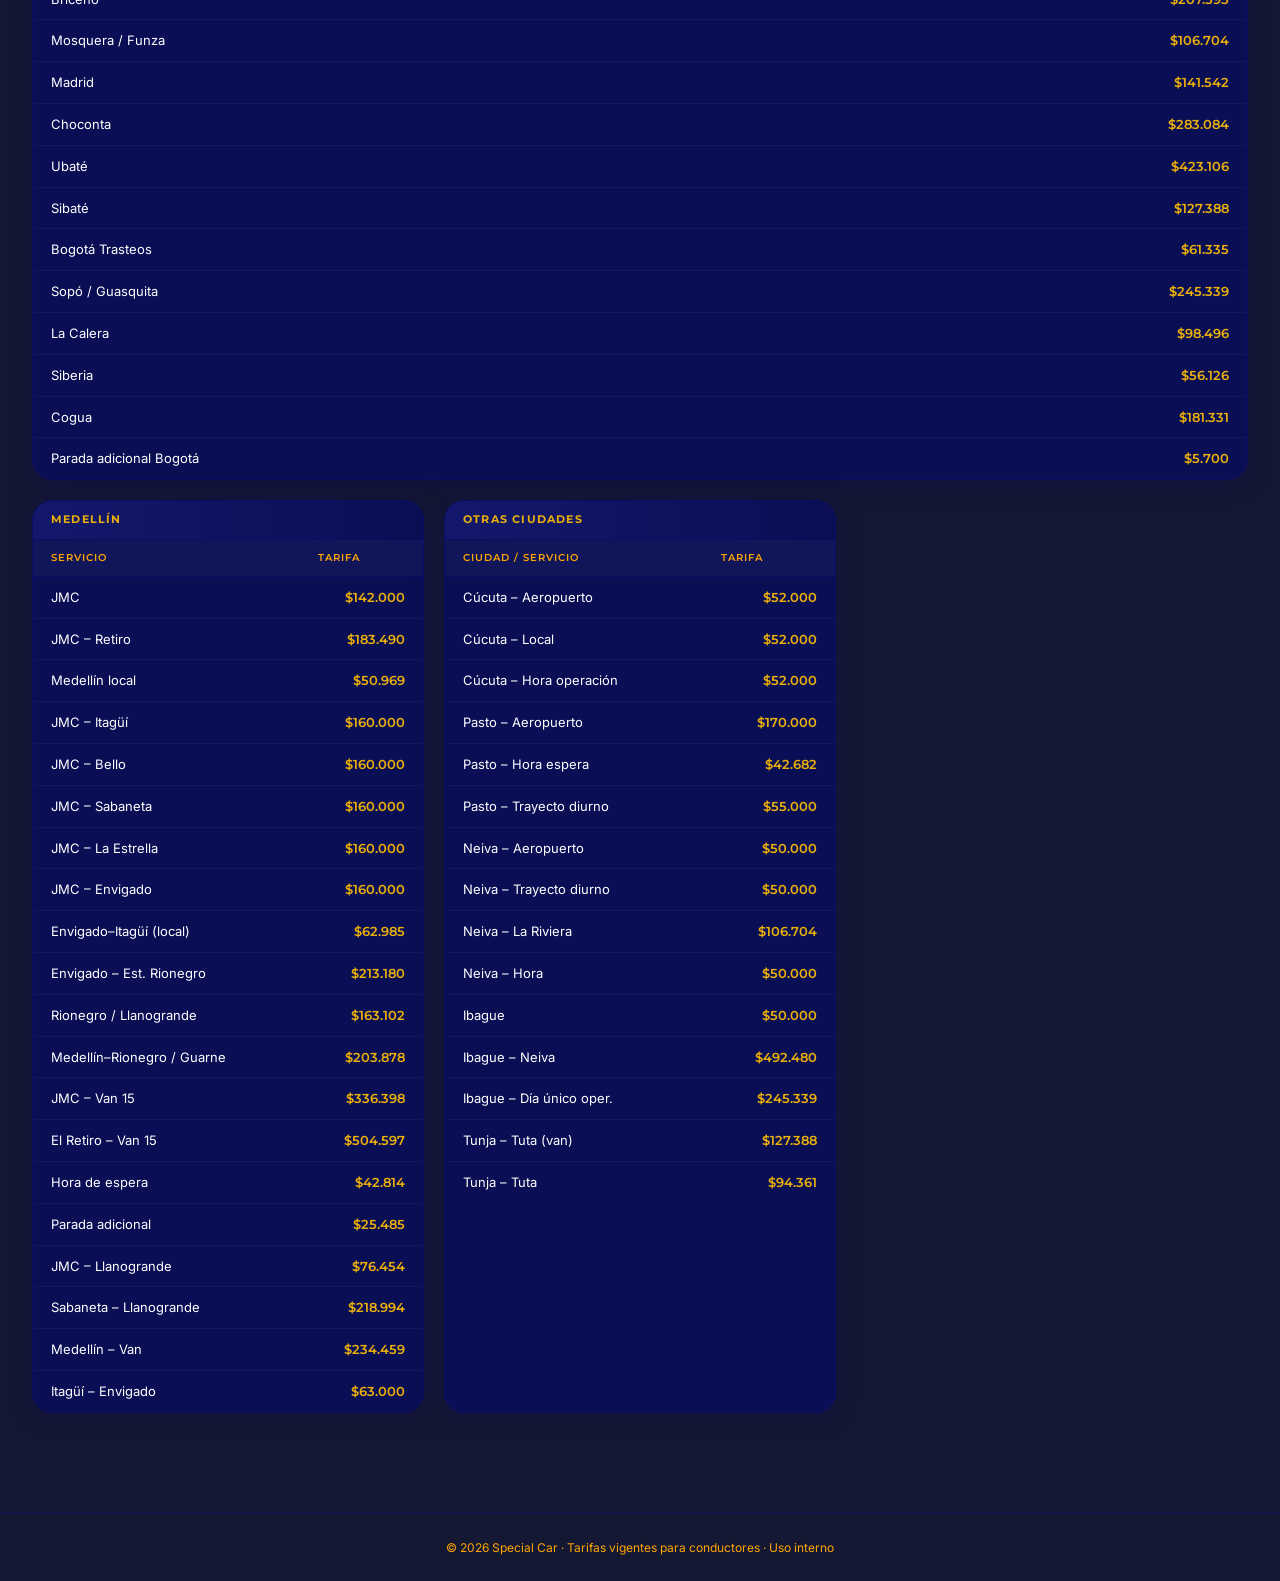
==== commit 8f9762fc: "Actualización de tarifas 2026" ====
--- a/index.html
+++ b/index.html
@@ -39,10 +39,12 @@
       <button class="tab-btn" data-target="esri">ESRI</button>
       <button class="tab-btn" data-target="bancamia">BANCAMIA</button>
       <button class="tab-btn" data-target="special-club">SPECIAL CLUB</button>
-      <button class="tab-btn" data-target="fixit">FIXIT</button>
+      <button class="tab-btn" data-target="fixti">FIXTI</button>
       <button class="tab-btn" data-target="san-gabriel">SAN GABRIEL</button>
       <button class="tab-btn" data-target="expeditor">EXPEDITOR</button>
       <button class="tab-btn" data-target="longport">LONGPORT</button>
+      <button class="tab-btn" data-target="exlservice">EXLSERVICE</button>
+      <button class="tab-btn" data-target="novomet">NOVOMET</button>
     </div>
   </nav>
 
@@ -53,7 +55,7 @@
     <section class="module active" id="win">
       <div class="module-header">
         <div class="module-logo-wrap">
-          <img src="assets/logos/win.png" alt="WIN company logo" class="module-logo" onerror="this.style.display='none'; this.nextElementSibling.style.display='block'" />
+          <img src="assets/logos/win.png" alt="WIN" class="module-logo" onerror="this.style.display='none'; this.nextElementSibling.style.display='block'" />
           <span class="module-logo-fallback" style="display:none">WIN</span>
         </div>
         <div class="module-title">
@@ -64,7 +66,7 @@
 
       <div class="cards-grid">
         <div class="zone-card">
-          <div class="zone-label" style="color: var(--sc-accent)">Zona 1</div>
+          <div class="zone-label">Zona 1</div>
           <table class="rate-table">
             <thead><tr><th>Pasajeros</th><th>Emprendedor</th><th>Individual</th></tr></thead>
             <tbody>
@@ -286,7 +288,7 @@
         </div>
         <div class="module-title">
           <h2>EFECTY</h2>
-          <p>Tarifas por KM > 5km se adiciona el valor por km recorrido</p>
+          <p>Tarifas calculadas con factor 0.7</p>
         </div>
       </div>
       <div class="cards-grid">
@@ -295,8 +297,8 @@
           <table class="rate-table">
             <thead><tr><th>Servicio</th><th>Tarifa</th></tr></thead>
             <tbody>
-              <tr><td>Mínimo menos de 5 km</td><td>$11.900</td></tr>
-              <tr><td>Base + km adicional (después km 5)</td><td>$2.240</td></tr>
+              <tr><td>Mínimo menos de 5 km</td><td>$11.900 <small>(17.000 × 0.7)</small></td></tr>
+              <tr><td>Base + km adicional (después km 5)</td><td>$2.240 <small>(3.200 × 0.7)</small></td></tr>
             </tbody>
           </table>
         </div>
@@ -388,7 +390,7 @@
             <tbody>
               <tr><td>Latam Norte</td><td>$44.000</td></tr>
               <tr><td>Latam Sur</td><td>$55.000</td></tr>
-              <tr><td>Parada adicional</td><td>$5.500</td></tr>
+              <tr><td>Parada adicional</td><td>$7.000</td></tr>
             </tbody>
           </table>
         </div>
@@ -449,7 +451,7 @@
     <section class="module" id="special-club">
       <div class="module-header">
         <div class="module-logo-wrap">
-          <img src="assets/logos/specialclub.png" alt="Special Club" class="module-logo" onerror="this.style.display='none'; this.nextElementSibling.style.display='block'" />
+          <img src="assets/logos/special-club.png" alt="Special Club" class="module-logo" onerror="this.style.display='none'; this.nextElementSibling.style.display='block'" />
           <span class="module-logo-fallback" style="display:none">SPECIAL CLUB</span>
         </div>
         <div class="module-title">
@@ -478,14 +480,14 @@
     </section>
 
     <!-- ========= FIXTI ========= -->
-    <section class="module" id="fixit">
-      <div class="module-header">
-        <div class="module-logo-wrap">
-          <img src="assets/logos/fixit.png" alt="FIXIT" class="module-logo" onerror="this.style.display='none'; this.nextElementSibling.style.display='block'" />
-          <span class="module-logo-fallback" style="display:none">FIXIT</span>
-        </div>
-        <div class="module-title">
-          <h2>FIXIT</h2>
+    <section class="module" id="fixti">
+      <div class="module-header">
+        <div class="module-logo-wrap">
+          <img src="assets/logos/fixti.png" alt="FIXTI" class="module-logo" onerror="this.style.display='none'; this.nextElementSibling.style.display='block'" />
+          <span class="module-logo-fallback" style="display:none">FIXTI</span>
+        </div>
+        <div class="module-title">
+          <h2>FIXTI</h2>
           <p>Tarifas por ciudad y destino</p>
         </div>
       </div>
@@ -543,7 +545,7 @@
           <table class="rate-table">
             <thead><tr><th>Rango</th><th>Tarifa</th></tr></thead>
             <tbody>
-              <tr><td>Corto 1–10 km</td><td>$26.600</td></tr>
+              <tr><td>Corto 1–10 km</td><td>$24.000</td></tr>
               <tr><td>Mediano 11–20 km</td><td>$38.500</td></tr>
               <tr><td>Largo 21–30 km</td><td>$52.500</td></tr>
               <tr><td>Soacha / Usme</td><td>$59.500</td></tr>
@@ -626,6 +628,100 @@
       </div>
     </section>
 
+
+    <!-- ========= EXLSERVICE ========= -->
+    <section class="module" id="exlservice">
+      <div class="module-header">
+        <div class="module-logo-wrap">
+          <img src="assets/logos/exl.jpg" alt="EXLService" class="module-logo" onerror="this.style.display='none'; this.nextElementSibling.style.display='block'" />
+          <span class="module-logo-fallback" style="display:none">EXLSERVICE</span>
+        </div>
+        <div class="module-title">
+          <h2>EXLSERVICE</h2>
+          <p>Tarifas 2025 se realizara la actualizacion a partir del 01 de abril de 2026</p>
+          <p>Tarifas para servicios por localidad en Bogotá</p>
+        </div>
+      </div>
+      <div class="cards-grid">
+        <div class="zone-card">
+          <div class="zone-label">Bogotá — Por Localidad</div>
+          <table class="rate-table">
+            <thead><tr><th>#</th><th>Localidad</th><th>Flete</th></tr></thead>
+            <tbody>
+              <tr><td>1</td><td>Usaquén</td><td>$38.500</td></tr>
+              <tr><td>2</td><td>Chapinero</td><td>$31.500</td></tr>
+              <tr><td>3</td><td>Santa Fe</td><td>$31.500</td></tr>
+              <tr><td>4</td><td>San Cristóbal</td><td>$38.500</td></tr>
+              <tr><td>5</td><td>Usme</td><td>$38.500</td></tr>
+              <tr><td>6</td><td>Tunjuelito</td><td>$38.500</td></tr>
+              <tr><td>7</td><td>Bosa</td><td>$38.500</td></tr>
+              <tr><td>8</td><td>Kennedy</td><td>$31.500</td></tr>
+              <tr><td>9</td><td>Fontibón</td><td>$26.600</td></tr>
+              <tr><td>10</td><td>Engativá</td><td>$31.500</td></tr>
+              <tr><td>11</td><td>Suba – Parte de abajo</td><td>$38.500</td></tr>
+              <tr><td>12</td><td>Suba</td><td>$35.000</td></tr>
+              <tr><td>13</td><td>Barrios Unidos</td><td>$31.500</td></tr>
+              <tr><td>14</td><td>Teusaquillo</td><td>$31.500</td></tr>
+              <tr><td>15</td><td>Los Mártires</td><td>$31.500</td></tr>
+              <tr><td>16</td><td>Antonio Nariño</td><td>$31.500</td></tr>
+              <tr><td>17</td><td>Puente Aranda</td><td>$31.500</td></tr>
+              <tr><td>18</td><td>La Candelaria</td><td>$31.500</td></tr>
+              <tr><td>19</td><td>Rafael Uribe Uribe</td><td>$38.500</td></tr>
+              <tr><td>20</td><td>Ciudad Bolívar</td><td>$38.500</td></tr>
+              <tr><td>21</td><td>Soacha</td><td>$45.500</td></tr>
+              <tr><td>22</td><td>Arrayanes</td><td>$45.500</td></tr>
+              <tr><td>23</td><td>Parada adicional </td><td>$7.000</td></tr>
+              <tr><td>—</td><td>Parada adicional solo aplica a servicios de ruta</td><td></td></tr>
+            </tbody>
+          </table>
+        </div>
+      </div>
+    </section>
+
+    <!-- ========= NOVOMET ========= -->
+    <section class="module" id="novomet">
+      <div class="module-header">
+        <div class="module-logo-wrap">
+          <img src="assets/logos/novomet.jpg" alt="Novomet" class="module-logo" onerror="this.style.display='none'; this.nextElementSibling.style.display='block'" />
+          <span class="module-logo-fallback" style="display:none">NOVOMET</span>
+        </div>
+        <div class="module-title">
+          <h2>NOVOMET</h2>
+          <p>Tarifas 2025 se realizara la actualizacion a partir del 01 de abril de 2026</p>
+          <p>Tarifas por Origen y Destino</p>
+        </div>
+      </div>
+      <div class="cards-grid">
+        <div class="zone-card">
+          <div class="zone-label">Tarifas Generales</div>
+          <table class="rate-table">
+            <thead><tr><th>Origen</th><th>Destino</th><th>Emprendedor</th></tr></thead>
+            <tbody>
+              <tr><td>—</td><td>Hora de espera</td><td>$22.092</td></tr>
+              <tr><td>—</td><td>Parada Adicional</td><td>$22.092</td></tr>
+              <tr><td>Bogotá</td><td>Aeropuerto</td><td>$40.502</td></tr>
+              <tr><td>Bogotá</td><td>Bogotá</td><td>$40.502</td></tr>
+              <tr><td>Zona Franca Intexzona – Cota</td><td>Bogotá</td><td>$49.000</td></tr>
+              <tr><td>Zona Franca Intexzona – Cota</td><td>San Cristóbal / Ciudad Bolívar / Bosa</td><td>$59.500</td></tr>
+              <tr><td>Zona Franca Intexzona – Cota</td><td>Cota</td><td>$84.686</td></tr>
+              <tr><td>Aeropuerto</td><td>Cota (Hotel Factory – Zuca e Intexzona)</td><td>$84.686</td></tr>
+              <tr><td>Zona Franca Intexzona – Cota</td><td>Cajicá</td><td>$91.314</td></tr>
+              <tr><td>Zona Franca Intexzona – Cota</td><td>Mosquera</td><td>$110.460</td></tr>
+              <tr><td>Zona Franca Intexzona – Cota</td><td>Madrid</td><td>$110.460</td></tr>
+              <tr><td>Zona Franca Intexzona – Cota</td><td>Funza</td><td>$110.460</td></tr>
+              <tr><td>Zona Franca Intexzona – Cota</td><td>Facatativá</td><td>$125.188</td></tr>
+              <tr><td>Ruta AM/PM Miércoles</td><td>Intexzona – Villas de Granada (hasta 3 paradas)</td><td>$63.750</td></tr>
+              <tr><td>Cajicá</td><td>Bogotá</td><td>$110.460</td></tr>
+              <tr><td>Mosquera</td><td>Bogotá</td><td>$110.460</td></tr>
+              <tr><td>Madrid</td><td>Bogotá</td><td>$110.460</td></tr>
+              <tr><td>Funza</td><td>Bogotá</td><td>$110.460</td></tr>
+              <tr><td>Facatativá</td><td>Bogotá</td><td>$125.188</td></tr>
+            </tbody>
+          </table>
+        </div>
+      </div>
+    </section>
+
   </main>
 
   <footer class="site-footer">
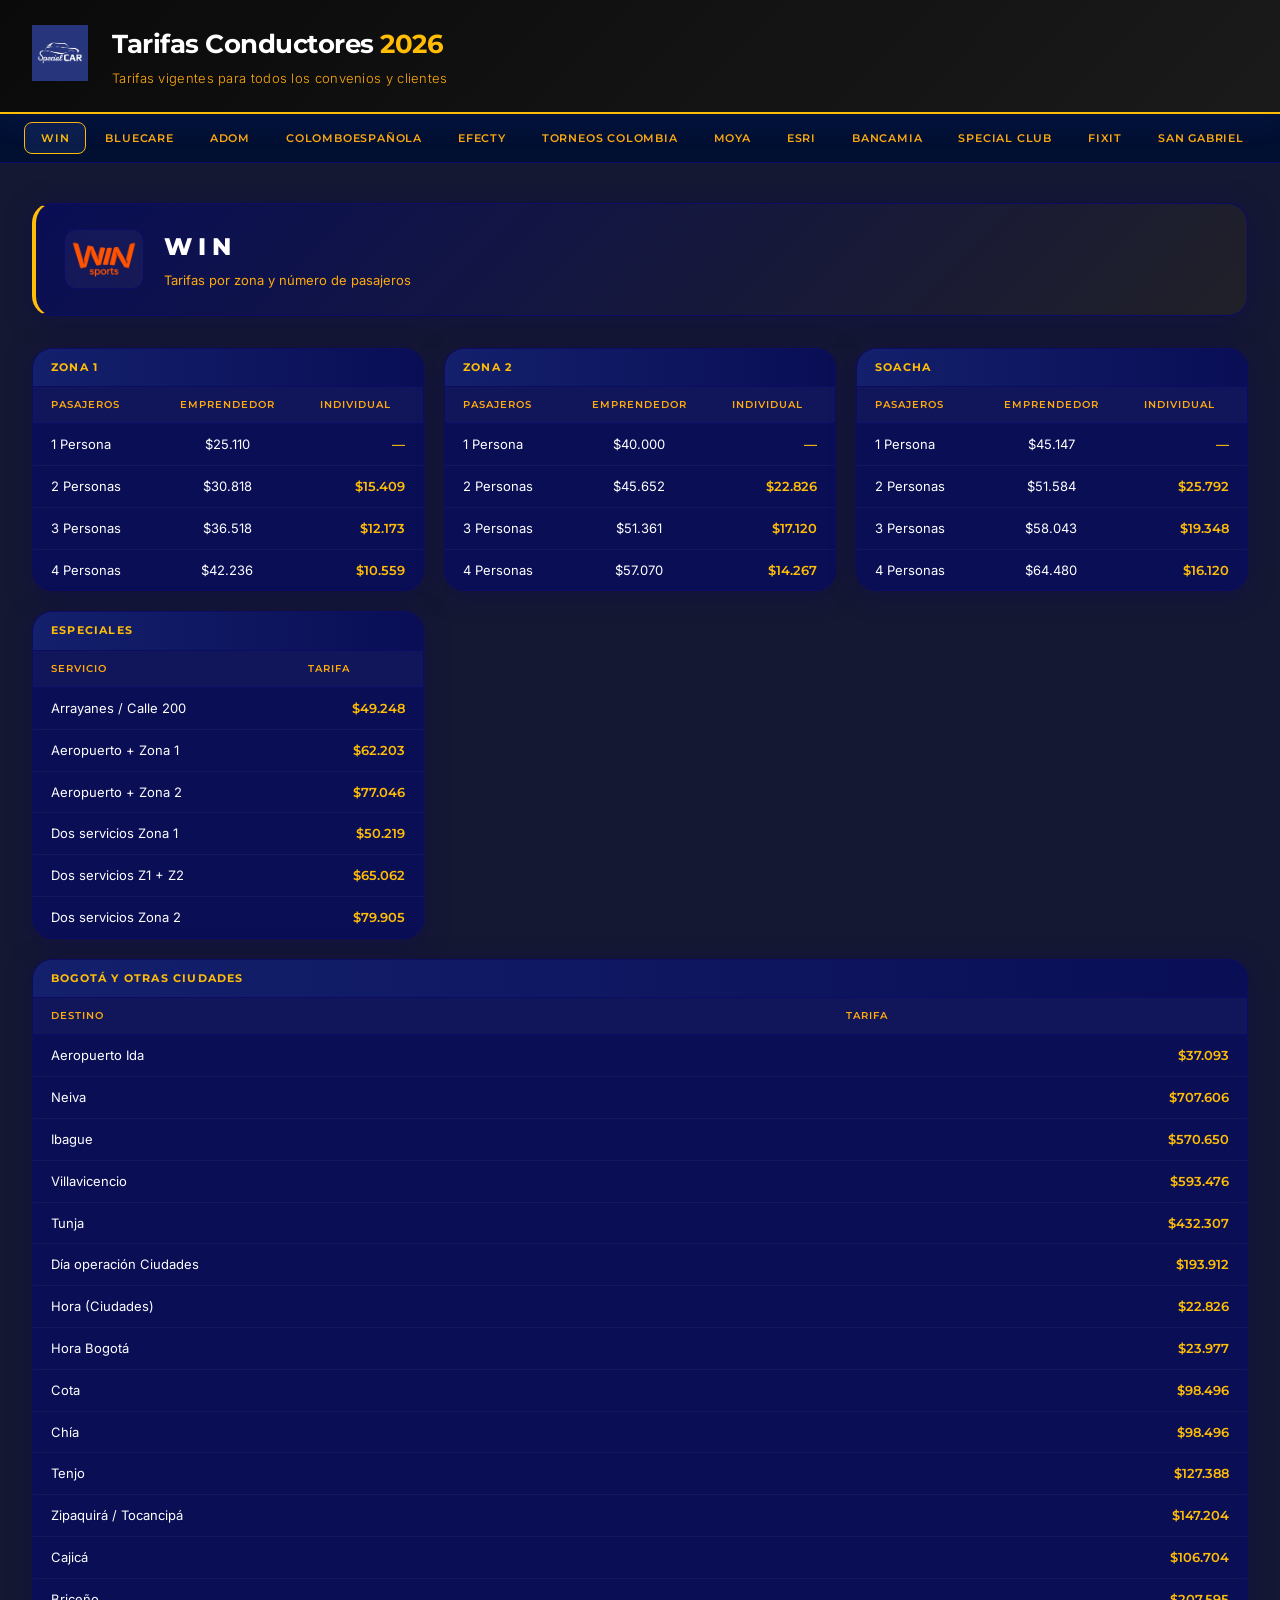
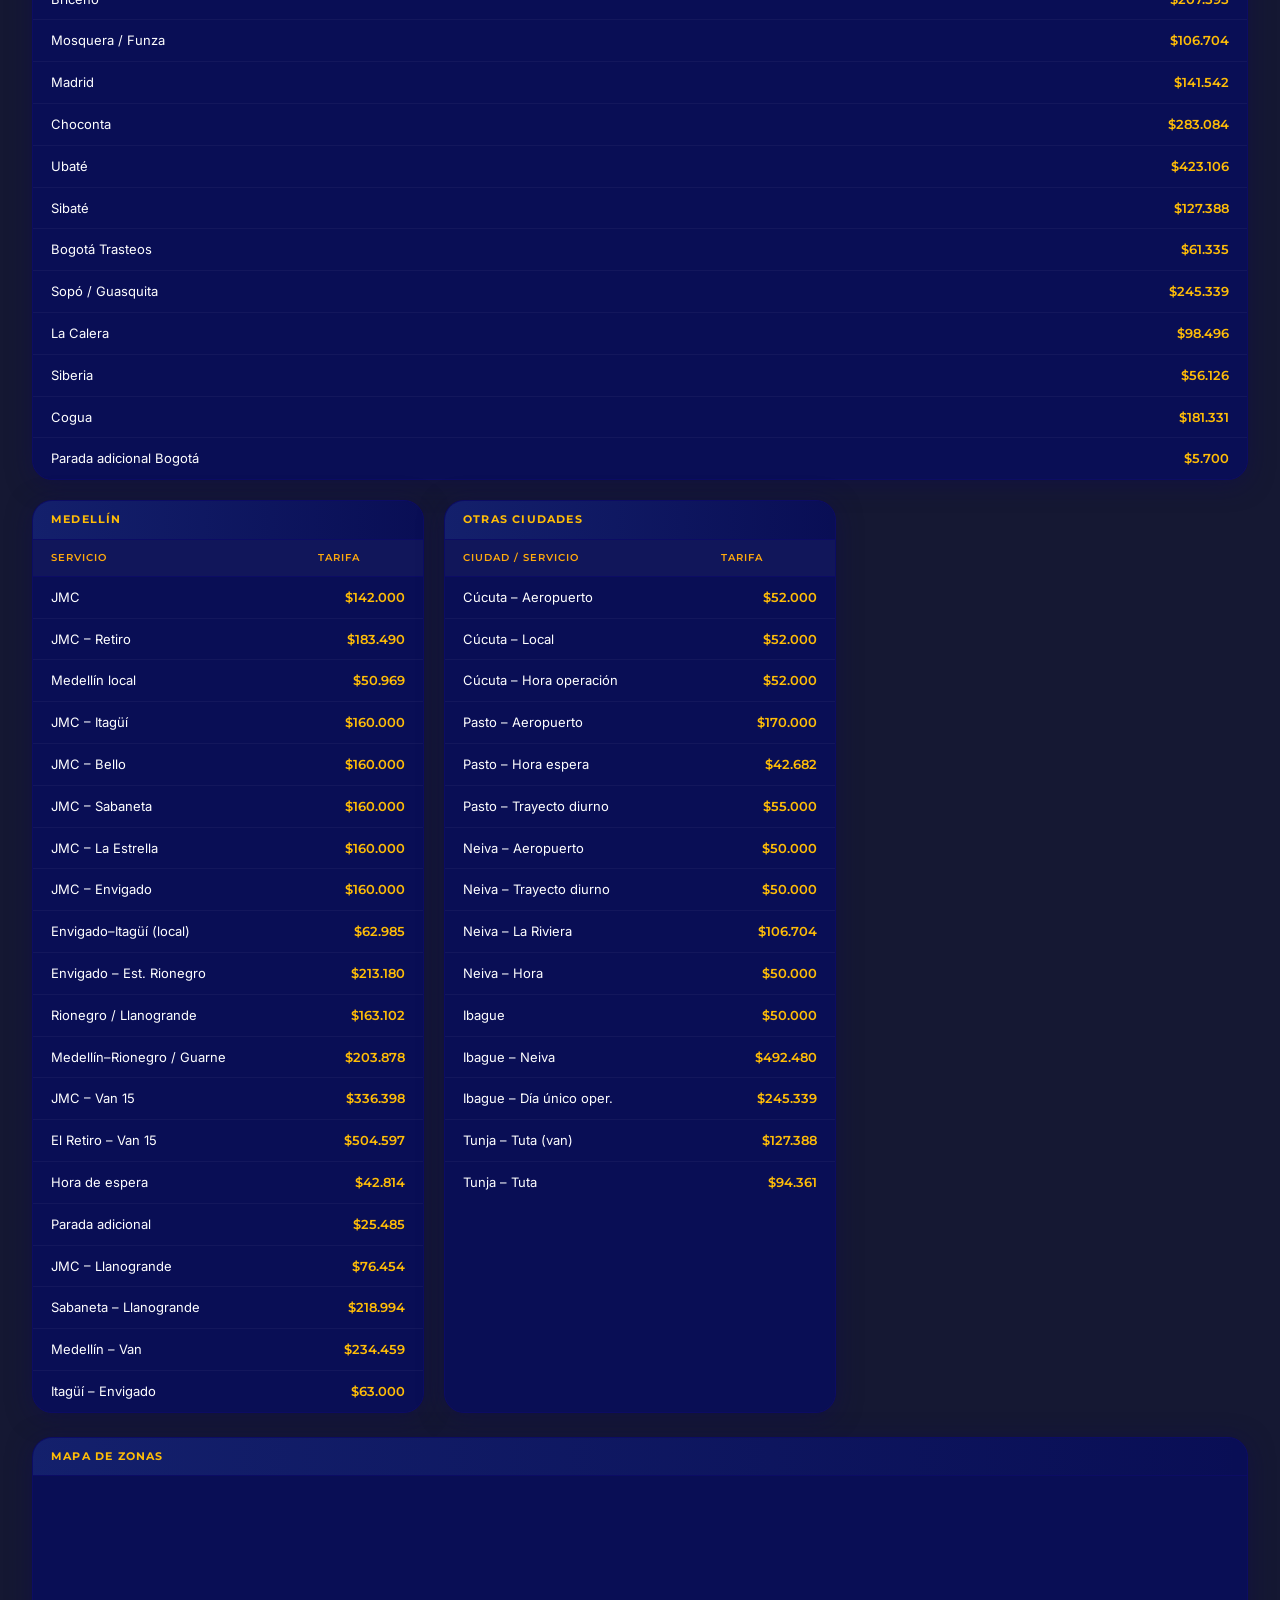
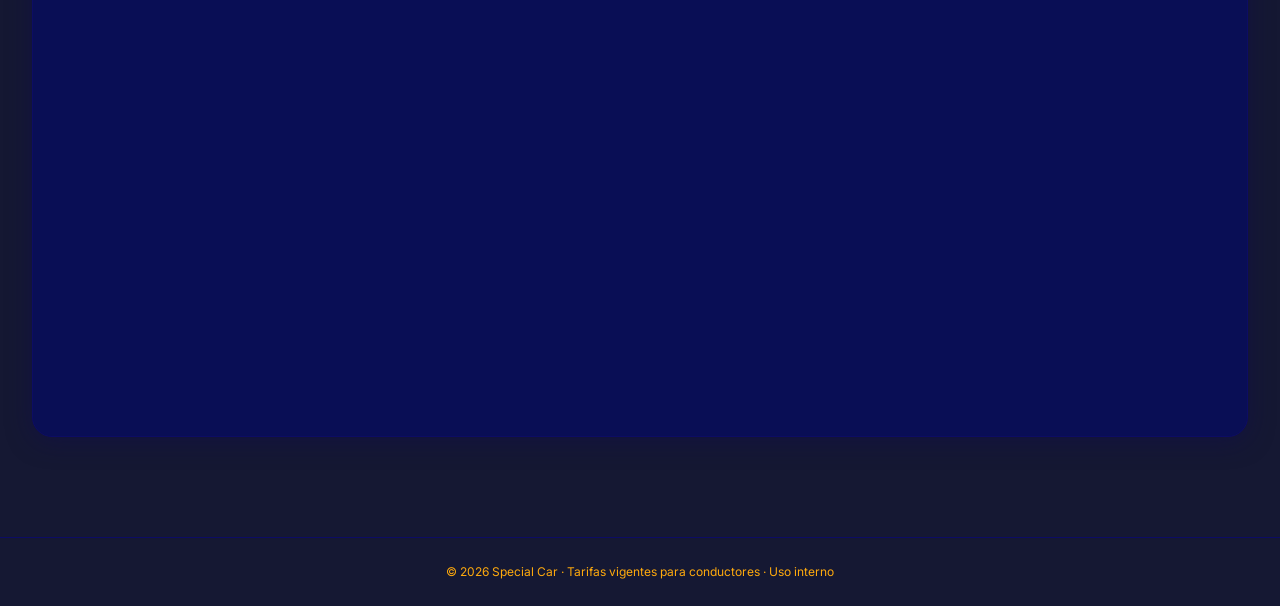
==== commit c6b74f98: "Agregar tarifas EXLSERVICE y NOVOMET, mapas WIN y LONGPORT, responsive completo" ====
--- a/index.html
+++ b/index.html
@@ -39,7 +39,7 @@
       <button class="tab-btn" data-target="esri">ESRI</button>
       <button class="tab-btn" data-target="bancamia">BANCAMIA</button>
       <button class="tab-btn" data-target="special-club">SPECIAL CLUB</button>
-      <button class="tab-btn" data-target="fixti">FIXTI</button>
+      <button class="tab-btn" data-target="fixit">FIXIT</button>
       <button class="tab-btn" data-target="san-gabriel">SAN GABRIEL</button>
       <button class="tab-btn" data-target="expeditor">EXPEDITOR</button>
       <button class="tab-btn" data-target="longport">LONGPORT</button>
@@ -200,6 +200,14 @@
           </table>
         </div>
       </div>
+      <div class="cards-grid" style="margin-top:1.5rem;">
+        <div class="zone-card full-width map-card">
+          <div class="zone-label">Mapa de Zonas</div>
+          <div class="map-wrap">
+            <iframe src="https://www.google.com/maps/d/u/0/embed?mid=17HI3_-JrqPcUvjtWFqZ_IVz-KGfU4VE&ehbc=2E312F" width="100%" height="560" style="width:100%;height:560px;min-width:0;border:0;display:block;" allowfullscreen></iframe>
+          </div>
+        </div>
+      </div>
     </section>
 
     <!-- ========= BLUECARE ========= -->
@@ -390,7 +398,7 @@
             <tbody>
               <tr><td>Latam Norte</td><td>$44.000</td></tr>
               <tr><td>Latam Sur</td><td>$55.000</td></tr>
-              <tr><td>Parada adicional</td><td>$7.000</td></tr>
+              <tr><td>Parada adicional</td><td>$5.500</td></tr>
             </tbody>
           </table>
         </div>
@@ -451,7 +459,7 @@
     <section class="module" id="special-club">
       <div class="module-header">
         <div class="module-logo-wrap">
-          <img src="assets/logos/special-club.png" alt="Special Club" class="module-logo" onerror="this.style.display='none'; this.nextElementSibling.style.display='block'" />
+          <img src="assets/logos/specialclub.png" alt="Special Club" class="module-logo" onerror="this.style.display='none'; this.nextElementSibling.style.display='block'" />
           <span class="module-logo-fallback" style="display:none">SPECIAL CLUB</span>
         </div>
         <div class="module-title">
@@ -479,15 +487,15 @@
       </div>
     </section>
 
-    <!-- ========= FIXTI ========= -->
-    <section class="module" id="fixti">
-      <div class="module-header">
-        <div class="module-logo-wrap">
-          <img src="assets/logos/fixti.png" alt="FIXTI" class="module-logo" onerror="this.style.display='none'; this.nextElementSibling.style.display='block'" />
-          <span class="module-logo-fallback" style="display:none">FIXTI</span>
-        </div>
-        <div class="module-title">
-          <h2>FIXTI</h2>
+    <!-- ========= FIXIT ========= -->
+    <section class="module" id="fixit">
+      <div class="module-header">
+        <div class="module-logo-wrap">
+          <img src="assets/logos/fixit.png" alt="FIXIT" class="module-logo" onerror="this.style.display='none'; this.nextElementSibling.style.display='block'" />
+          <span class="module-logo-fallback" style="display:none">FIXIT</span>
+        </div>
+        <div class="module-title">
+          <h2>FIXIT</h2>
           <p>Tarifas por ciudad y destino</p>
         </div>
       </div>
@@ -545,7 +553,7 @@
           <table class="rate-table">
             <thead><tr><th>Rango</th><th>Tarifa</th></tr></thead>
             <tbody>
-              <tr><td>Corto 1–10 km</td><td>$24.000</td></tr>
+              <tr><td>Corto 1–10 km</td><td>$26.600</td></tr>
               <tr><td>Mediano 11–20 km</td><td>$38.500</td></tr>
               <tr><td>Largo 21–30 km</td><td>$52.500</td></tr>
               <tr><td>Soacha / Usme</td><td>$59.500</td></tr>
@@ -626,6 +634,14 @@
           </table>
         </div>
       </div>
+      <div class="cards-grid" style="margin-top:1.5rem;">
+        <div class="zone-card full-width map-card">
+          <div class="zone-label">Mapa de Zonas</div>
+          <div class="map-wrap">
+            <iframe src="https://www.google.com/maps/d/u/0/embed?mid=113gdSz7Yg8X5fr7cQvDhkiBU702ReKc&ehbc=2E312F" width="100%" height="560" style="width:100%;height:560px;min-width:0;border:0;display:block;" allowfullscreen></iframe>
+          </div>
+        </div>
+      </div>
     </section>
 
 
@@ -638,8 +654,7 @@
         </div>
         <div class="module-title">
           <h2>EXLSERVICE</h2>
-          <p>Tarifas 2025 se realizara la actualizacion a partir del 01 de abril de 2026</p>
-          <p>Tarifas para servicios por localidad en Bogotá</p>
+          <p>Tarifas por localidad en Bogotá</p>
         </div>
       </div>
       <div class="cards-grid">
@@ -670,8 +685,7 @@
               <tr><td>20</td><td>Ciudad Bolívar</td><td>$38.500</td></tr>
               <tr><td>21</td><td>Soacha</td><td>$45.500</td></tr>
               <tr><td>22</td><td>Arrayanes</td><td>$45.500</td></tr>
-              <tr><td>23</td><td>Parada adicional </td><td>$7.000</td></tr>
-              <tr><td>—</td><td>Parada adicional solo aplica a servicios de ruta</td><td></td></tr>
+              <tr><td>—</td><td>Parada adicional</td><td>$7.000</td></tr>
             </tbody>
           </table>
         </div>
@@ -687,8 +701,7 @@
         </div>
         <div class="module-title">
           <h2>NOVOMET</h2>
-          <p>Tarifas 2025 se realizara la actualizacion a partir del 01 de abril de 2026</p>
-          <p>Tarifas por Origen y Destino</p>
+          <p>Tarifas por origen y destino</p>
         </div>
       </div>
       <div class="cards-grid">
--- a/css/styles.css
+++ b/css/styles.css
@@ -8,10 +8,10 @@
   --sc-dark:     #011031;
   --sc-card:     #090e55;
   --sc-border:   #0c0c64;
-  --sc-accent:   #ecb00a;     /* gold */
+  --sc-accent:   #ffbd07;     /* gold */
   --sc-accent2:  #b90f0f;
   --sc-text:     #ffffff;
-  --sc-muted:    #ffa600;
+  --sc-muted:    #ffaa0d;
   --sc-white:    #ffffff;
   --radius:      12px;
   --radius-lg:   20px;
@@ -35,13 +35,13 @@
 
 /* ===== HEADER ===== */
 .site-header {
-  background: linear-gradient(145deg, #030455 50%, #01125fe1 100%);
+  background: linear-gradient(135deg, #0a0a0a 0%, #1a1a1a 100%);
   border-bottom: 2px solid var(--sc-accent);
   padding: 24px 32px;
   position: sticky;
   top: 0;
   z-index: 100;
-  box-shadow: 0 2px 32px rgba(230, 162, 4, 0.15);
+  box-shadow: 0 2px 32px rgba(59, 56, 224, 0.15);
 }
 
 .header-inner {
@@ -139,13 +139,13 @@
 }
 
 .tab-btn:hover {
-  background: rgba(81, 67, 212, 0.08);
-  border-color: rgba(10, 24, 104, 0.3);
+  background: rgba(17, 32, 238, 0.08);
+  border-color: rgba(20, 41, 231, 0.3);
   color: var(--sc-accent);
 }
 
 .tab-btn.active {
-  background: rgba(70, 70, 228, 0.329);
+  background: rgba(67, 106, 212, 0.15);
   border-color: var(--sc-accent);
   color: var(--sc-accent);
 }
@@ -254,7 +254,7 @@
 }
 
 .zone-label {
-  background: linear-gradient(90deg, rgba(67, 69, 212, 0.18) 0%, transparent 100%);
+  background: linear-gradient(90deg, rgba(67, 113, 212, 0.18) 0%, transparent 100%);
   border-bottom: 1px solid var(--sc-border);
   color: var(--sc-accent);
   font-family: var(--font-head);
@@ -292,7 +292,7 @@
 .rate-table tbody tr:last-child { border-bottom: none; }
 
 .rate-table tbody tr:hover {
-  background: rgba(212,168,67,.05);
+  background: rgba(67, 101, 212, 0.05);
 }
 
 .rate-table tbody td {
@@ -333,13 +333,131 @@
 }
 
 /* ===== RESPONSIVE ===== */
+
+/* Tablet */
+@media (max-width: 1024px) {
+  .cards-grid {
+    grid-template-columns: repeat(auto-fill, minmax(280px, 1fr));
+  }
+  .main-content { padding: 32px 24px; }
+}
+
+/* Mobile */
 @media (max-width: 768px) {
-  .site-header { padding: 16px 20px; }
-  .header-title h1 { font-size: 20px; }
-  .tab-nav { top: 90px; }
-  .main-content { padding: 24px 16px; }
-  .cards-grid { grid-template-columns: 1fr; }
-  .zone-card.full-width { grid-column: 1; }
-  .module-header { gap: 14px; padding: 18px 20px; }
-  .module-title h2 { font-size: 20px; }
-}
+  /* Header */
+  .site-header {
+    padding: 12px 16px;
+    position: sticky;
+    top: 0;
+  }
+  .header-inner {
+    gap: 12px;
+  }
+  .logo-main {
+    height: 38px;
+  }
+  .logo-placeholder {
+    padding: 7px 12px;
+  }
+  .logo-text {
+    font-size: 16px;
+  }
+  .header-title h1 {
+    font-size: 16px;
+    letter-spacing: -0.3px;
+  }
+  .header-title p {
+    font-size: 11px;
+  }
+
+  /* Nav tabs */
+  .tab-nav {
+    top: 66px;
+    -webkit-overflow-scrolling: touch;
+  }
+  .tab-nav-inner {
+    padding: 6px 12px;
+    gap: 4px;
+  }
+  .tab-btn {
+    font-size: 10px;
+    padding: 7px 12px;
+    letter-spacing: 0.5px;
+  }
+
+  /* Main */
+  .main-content {
+    padding: 16px 12px;
+  }
+
+  /* Module header */
+  .module-header {
+    flex-direction: row;
+    flex-wrap: wrap;
+    gap: 10px;
+    padding: 14px 16px;
+    margin-bottom: 20px;
+    border-radius: var(--radius);
+  }
+  .module-logo-wrap {
+    width: 56px;
+    height: 44px;
+  }
+  .module-logo {
+    max-width: 50px;
+    max-height: 38px;
+  }
+  .module-title h2 {
+    font-size: 18px;
+  }
+  .module-title p {
+    font-size: 12px;
+  }
+
+  /* Cards grid — single column on mobile */
+  .cards-grid {
+    grid-template-columns: 1fr;
+    gap: 12px;
+  }
+  .zone-card.full-width {
+    grid-column: 1;
+  }
+
+  /* Tables — scrollable horizontally */
+  .zone-card {
+    overflow-x: auto;
+    -webkit-overflow-scrolling: touch;
+    border-radius: var(--radius);
+  }
+  .rate-table {
+    min-width: 280px;
+  }
+  .rate-table thead th,
+  .rate-table tbody td {
+    padding: 9px 12px;
+    font-size: 12px;
+  }
+  .rate-table thead th {
+    font-size: 9px;
+  }
+
+  /* Iframe map */
+  iframe {
+    height: 300px !important;
+  }
+
+  /* Footer */
+  .site-footer {
+    padding: 16px 12px;
+    margin-top: 32px;
+    font-size: 11px;
+  }
+}
+
+/* Small phones */
+@media (max-width: 380px) {
+  .header-title h1 { font-size: 14px; }
+  .header-title p  { display: none; }
+  .tab-btn          { font-size: 9px; padding: 6px 10px; }
+  .module-title h2  { font-size: 16px; }
+}
